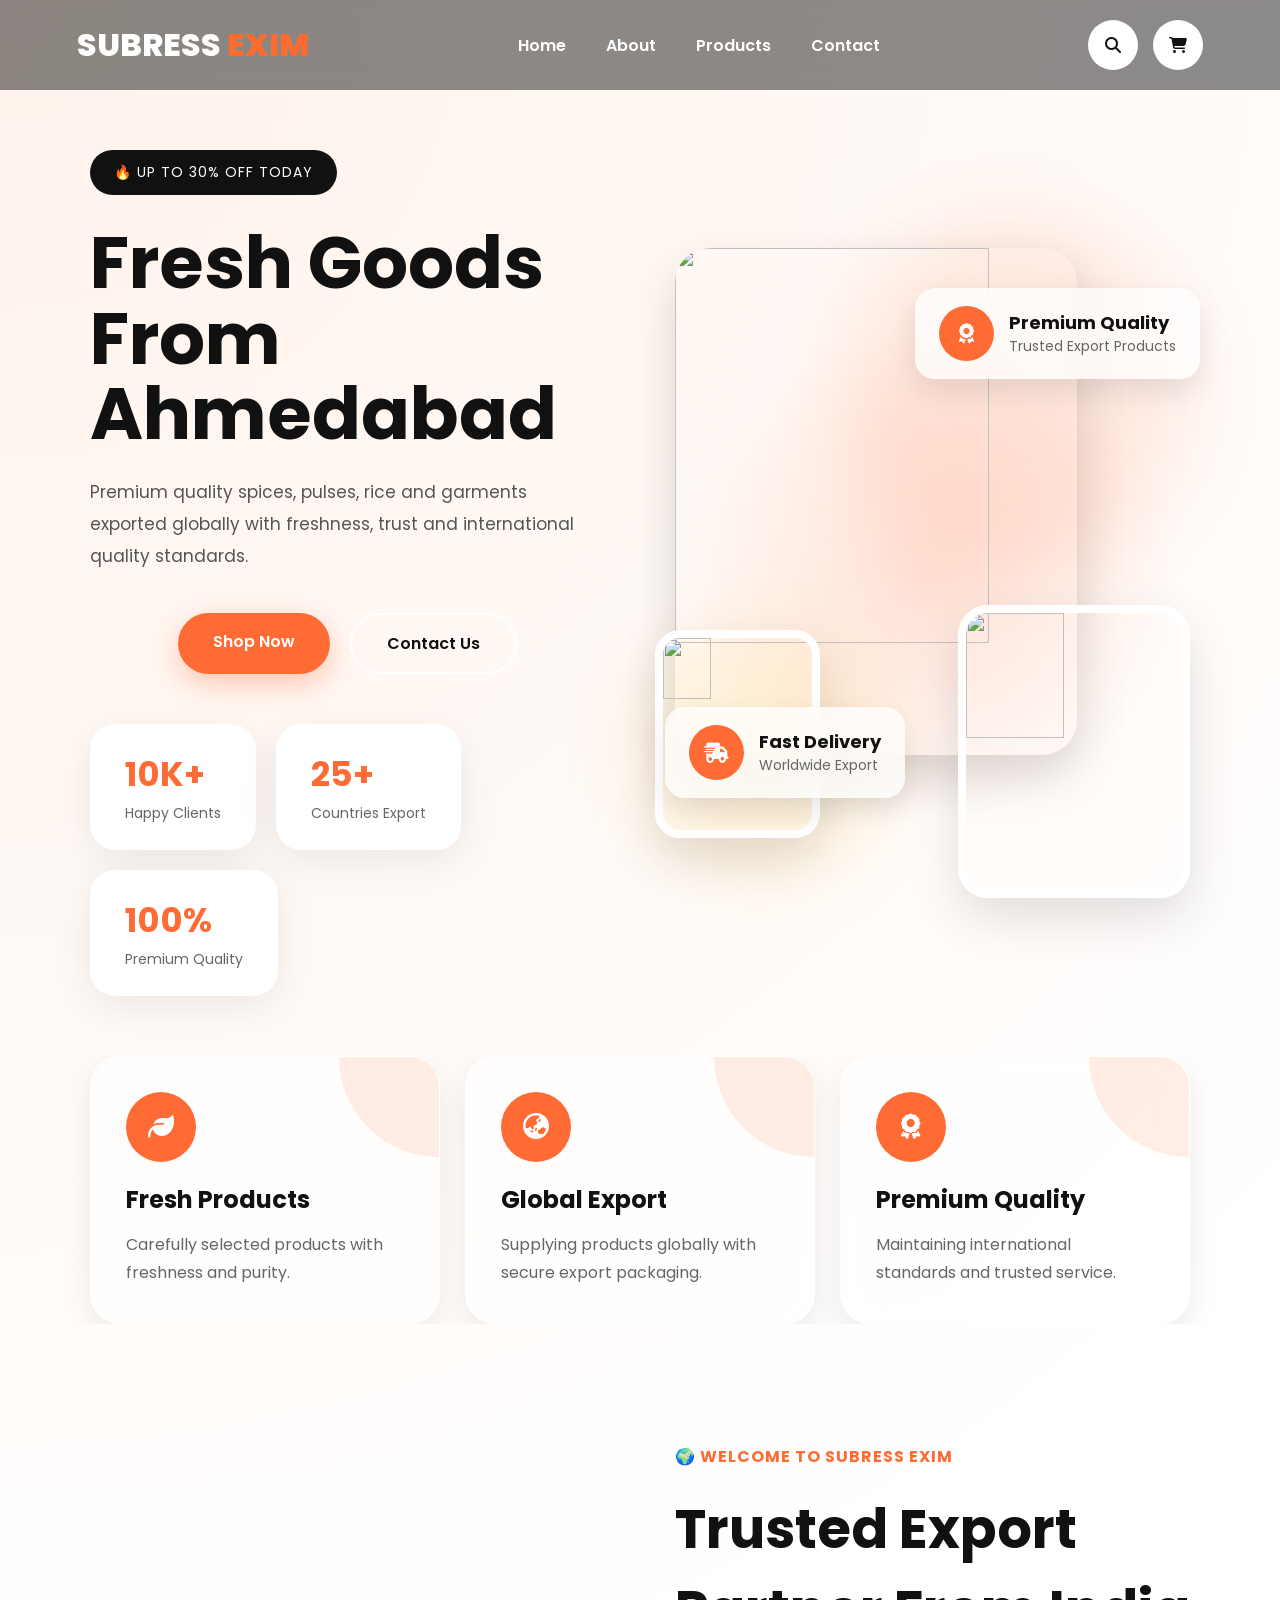
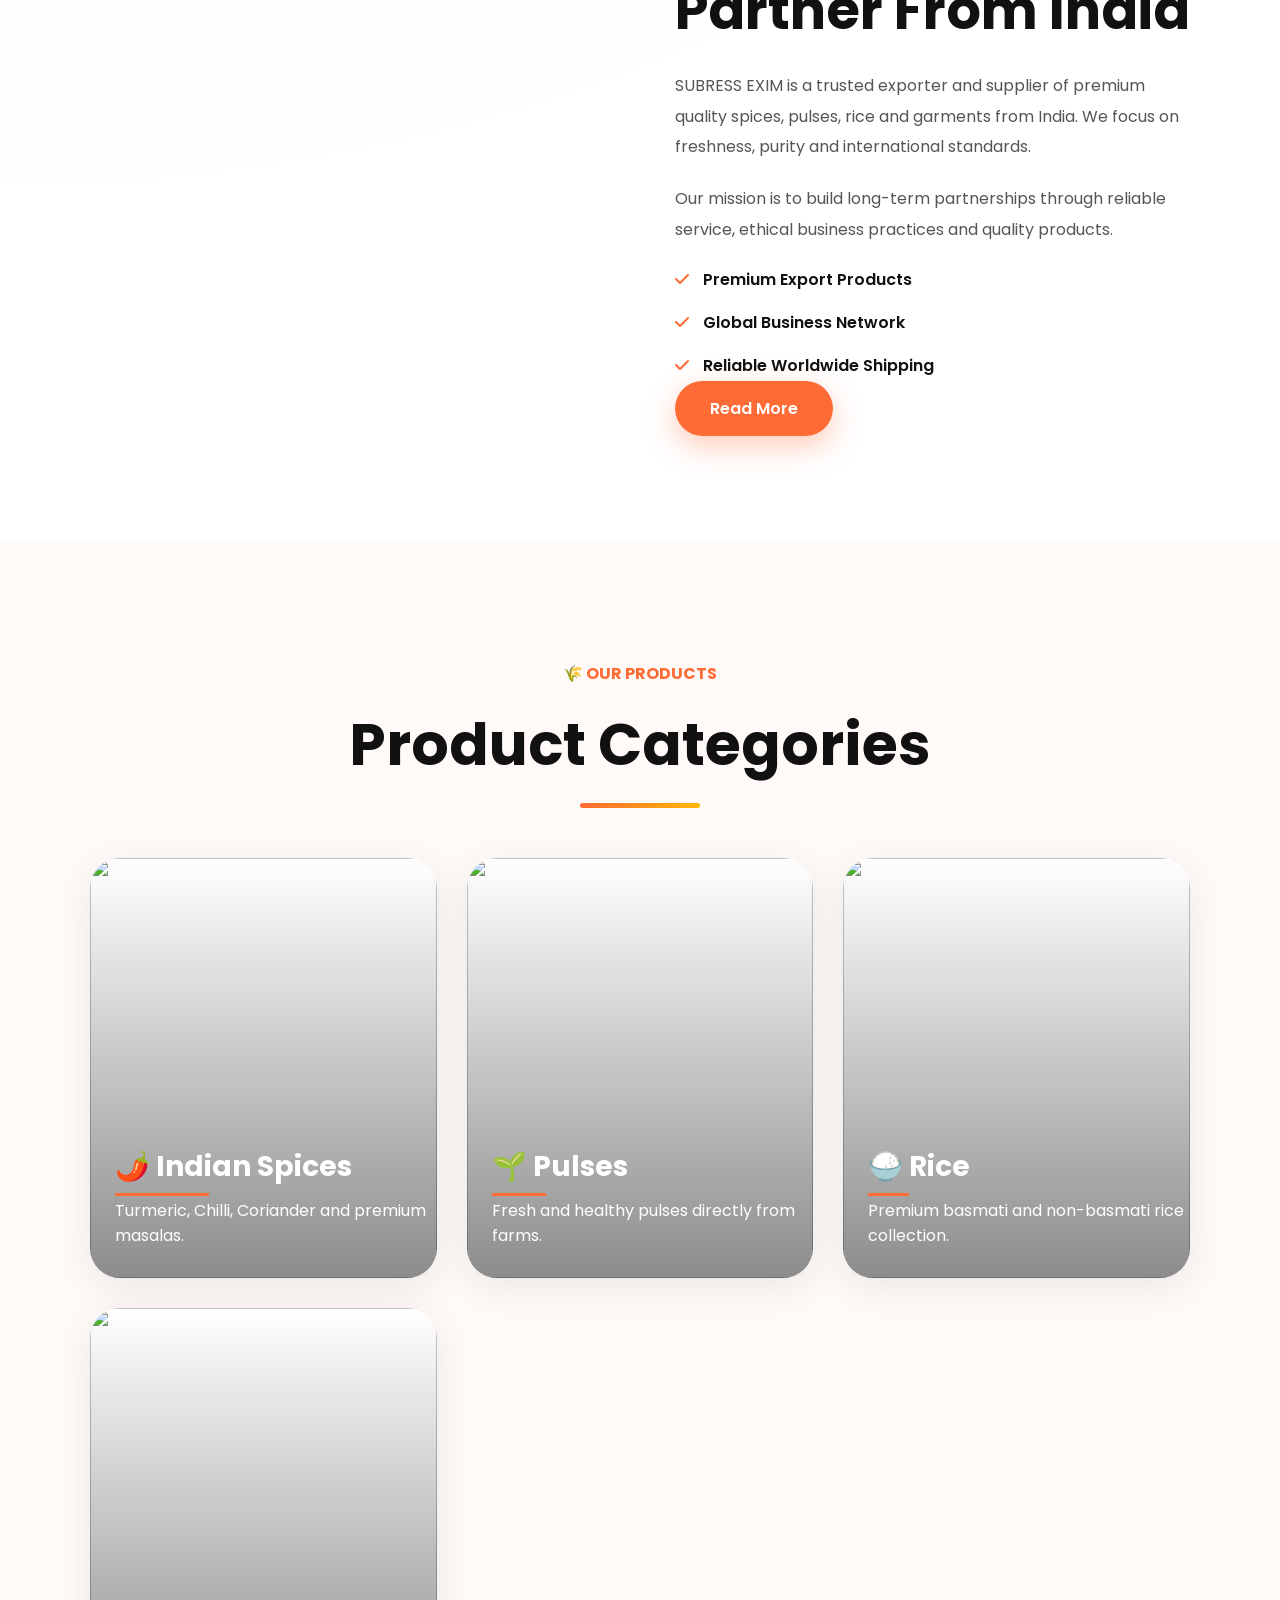
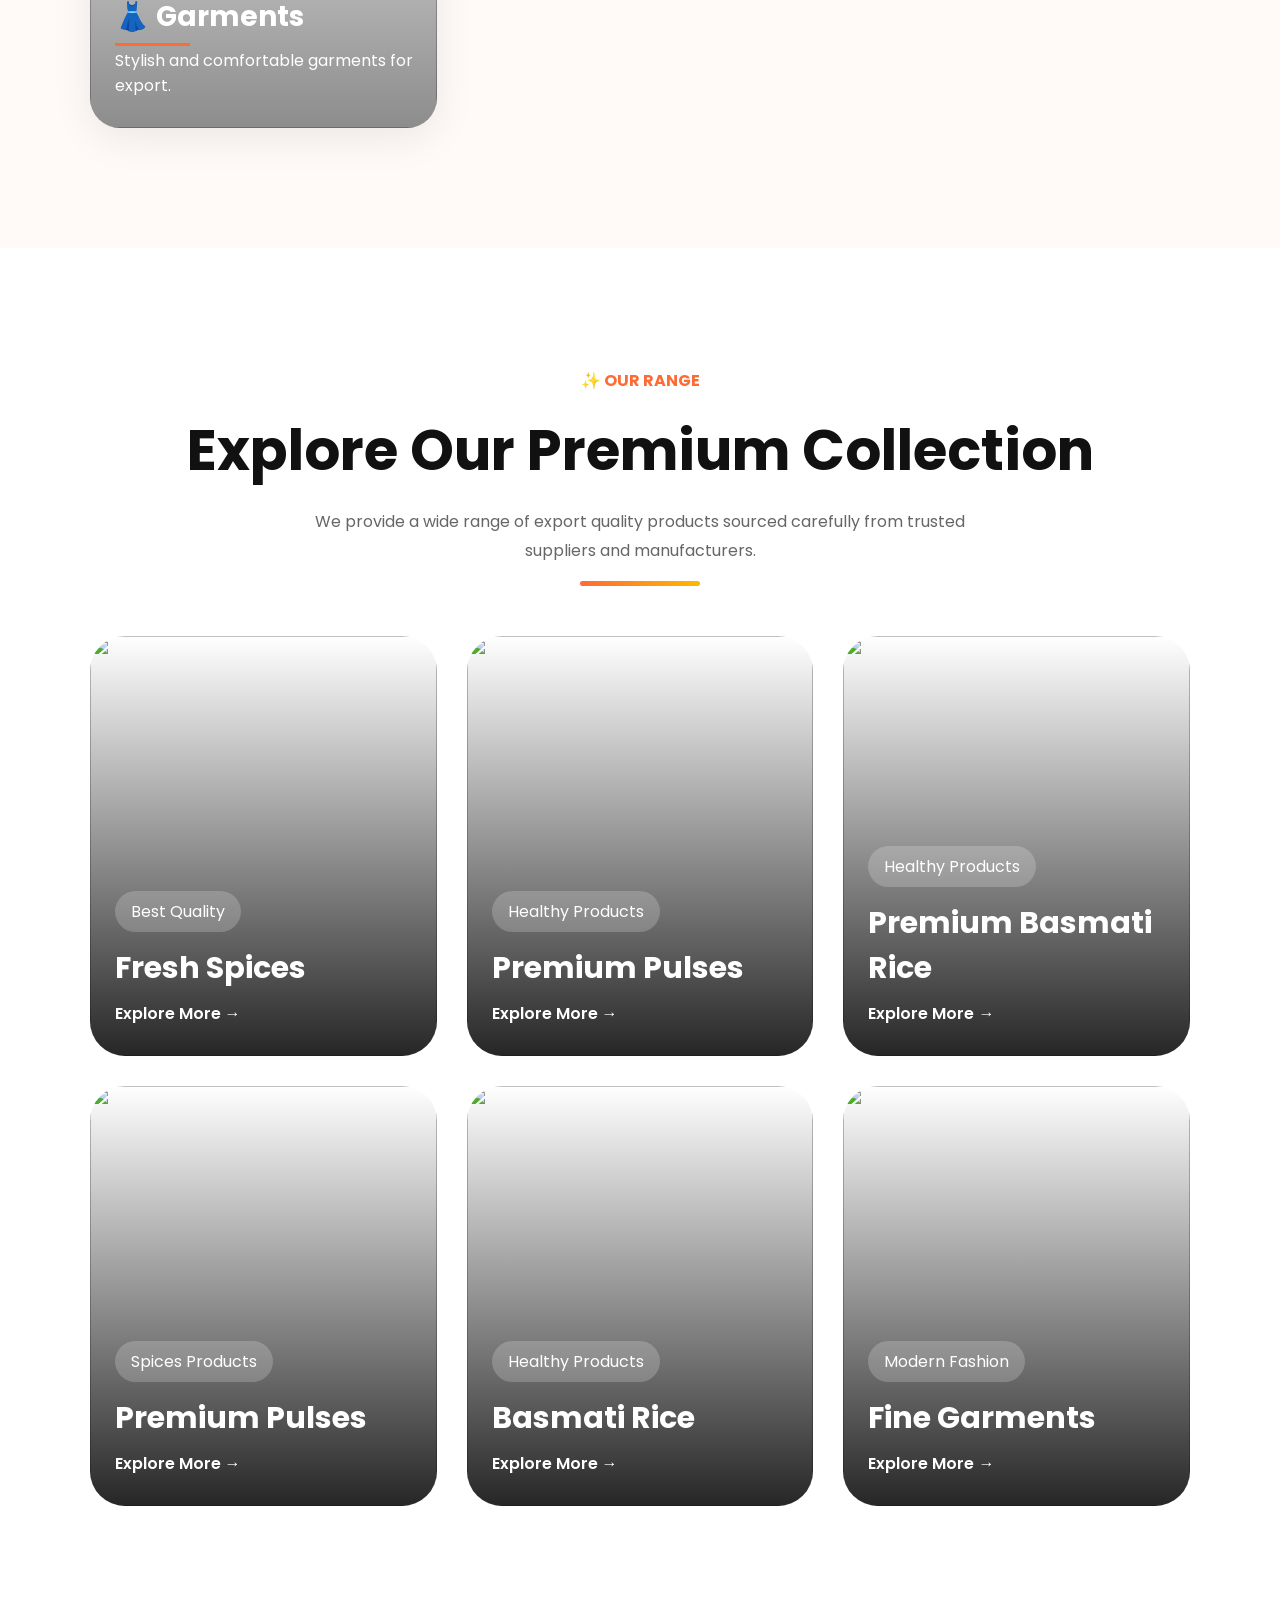
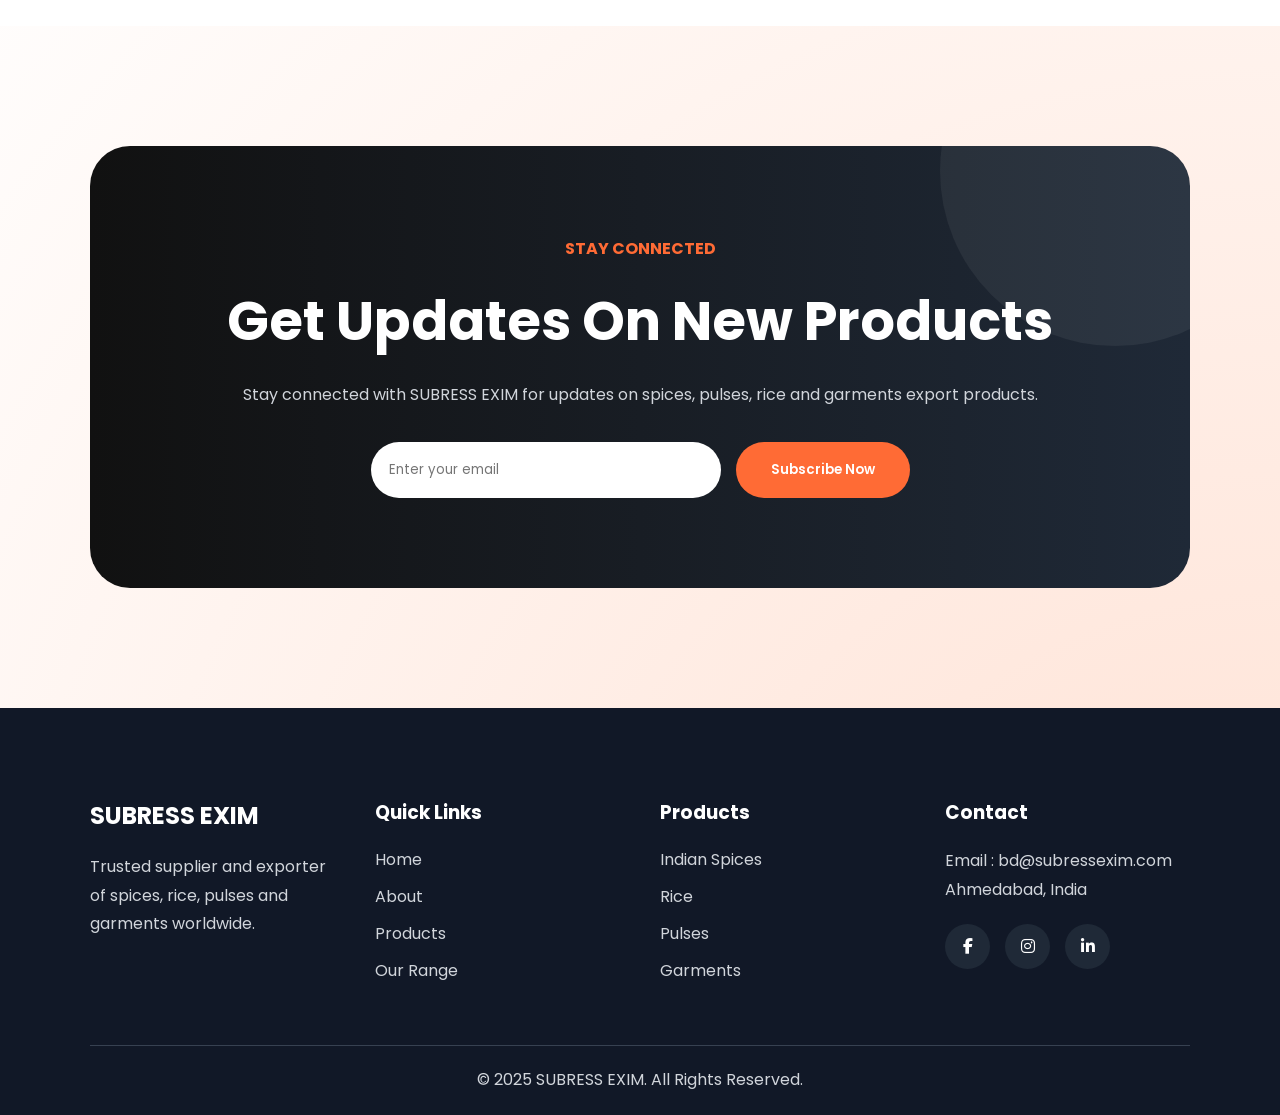
==== index.html @ 8694928e "first commit" ====
<!DOCTYPE html>
<html lang="en">

<head>

  <meta charset="UTF-8">
  <meta name="viewport" content="width=device-width, initial-scale=1.0">

  <title>SUBRESS EXIM</title>

  <!-- CSS -->
  <link rel="stylesheet" href="style.css">

  <!-- FONT AWESOME -->
  <link rel="stylesheet"
  href="https://cdnjs.cloudflare.com/ajax/libs/font-awesome/6.5.1/css/all.min.css"/>

  <!-- GOOGLE FONT -->
  <link href="https://fonts.googleapis.com/css2?family=Poppins:wght@300;400;500;600;700;800&display=swap"
  rel="stylesheet">

</head>

<body>

<!-- ================= NAVBAR ================= -->

<header class="header">

<nav class="navbar">

<div class="logo">
SUBRESS <span>EXIM</span>
</div>

<ul class="nav-links" id="navLinks">

<li><a href="index.html">Home</a></li>
<li><a href="about.html">About</a></li>
<li><a href="products.html">Products</a></li>
<li><a href="contact.html">Contact</a></li>

</ul>

<div class="nav-icons">

<i class="fa-solid fa-magnifying-glass"></i>
<i class="fa-solid fa-cart-shopping"></i>

</div>

<div class="menu-btn" id="menuBtn">
<i class="fa-solid fa-bars"></i>
</div>

</nav>
</header>
<!-- ================= HERO SECTION ================= -->

<section class="hero">

<!-- LEFT SIDE -->

<div class="hero-left">

<span class="offer">
🔥 UP TO 30% OFF TODAY
</span>

<h1>
Fresh Goods <br>
From Ahmedabad
</h1>

<p>
Premium quality spices, pulses, rice and garments exported globally
with freshness, trust and international quality standards.
</p>

<div class="hero-btns">

<a href="#" class="btn dark-btn">
Shop Now
</a>

<a href="#" class="btn light-btn">
Contact Us
</a>

</div>

<!-- STATS -->

<div class="hero-stats">

<div class="stat-box">

<h3>10K+</h3>
<span>Happy Clients</span>

</div>

<div class="stat-box">

<h3>25+</h3>
<span>Countries Export</span>

</div>

<div class="stat-box">

<h3>100%</h3>
<span>Premium Quality</span>

</div>

</div>

</div>

<!-- RIGHT SIDE -->

<div class="hero-right">

<div class="circle1"></div>
<div class="circle2"></div>

<div class="banner-wrapper">

<!-- MAIN IMAGE -->

<img
class="main-banner"
src="https://images.unsplash.com/photo-1518843875459-f738682238a6?q=80&w=1200"
alt="">

<!-- SECOND IMAGE -->

<img
class="small-banner"
src="https://images.unsplash.com/photo-1509440159596-0249088772ff?q=80&w=1200"
alt="">

<!-- THIRD IMAGE -->

<img
class="third-banner"
src="https://images.unsplash.com/photo-1532336414038-cf19250c5757?q=80&w=1200"
alt="">

<!-- BADGE -->

<div class="badge badge1">

<i class="fa-solid fa-award"></i>

<div>

<h4>Premium Quality</h4>
<p>Trusted Export Products</p>

</div>

</div>

<div class="badge badge2">

<i class="fa-solid fa-truck-fast"></i>

<div>

<h4>Fast Delivery</h4>
<p>Worldwide Export</p>

</div>

</div>

</div>

</div>

</section>

</header>

<!-- ================= FLOATING FEATURES ================= -->

<section class="floating-cards">

<div class="float-card">

<i class="fa-solid fa-leaf"></i>

<h3>Fresh Products</h3>

<p>
Carefully selected products with freshness and purity.
</p>

</div>

<div class="float-card">

<i class="fa-solid fa-earth-asia"></i>

<h3>Global Export</h3>

<p>
Supplying products globally with secure export packaging.
</p>

</div>

<div class="float-card">

<i class="fa-solid fa-award"></i>

<h3>Premium Quality</h3>

<p>
Maintaining international standards and trusted service.
</p>

</div>

</section>

<!-- ================= ABOUT ================= -->

<section class="about" id="about">

<div class="about-image">

<img
src="https://images.unsplash.com/photo-1596040033229-a9821ebd058d?q=80&w=1200"
alt="">

</div>

<div class="about-content">

<span class="small-title">
🌍 WELCOME TO SUBRESS EXIM
</span>

<h2>
Trusted Export Partner From India
</h2>

<p>
SUBRESS EXIM is a trusted exporter and supplier of premium quality
spices, pulses, rice and garments from India. We focus on freshness,
purity and international standards.
</p>

<p>
Our mission is to build long-term partnerships through reliable
service, ethical business practices and quality products.
</p>

<div class="about-list">

<div>
<i class="fa-solid fa-check"></i>
Premium Export Products
</div>

<div>
<i class="fa-solid fa-check"></i>
Global Business Network
</div>

<div>
<i class="fa-solid fa-check"></i>
Reliable Worldwide Shipping
</div>

</div>

<a href="#" class="btn dark-btn">
Read More
</a>

</div>

</section>

<!-- ================= PRODUCTS ================= -->

<section class="products" id="products">

<div class="section-title">

<span>🌾 OUR PRODUCTS</span>

<h2>
Product Categories
</h2>

</div>

<div class="product-grid">

<!-- CARD -->

<div class="product-card">

<img
src="https://images.unsplash.com/photo-1532336414038-cf19250c5757?q=80&w=1200"
alt="">

<div class="product-overlay"></div>

<div class="product-info">

<h3>🌶️ Indian Spices</h3>

<p>
Turmeric, Chilli, Coriander and premium masalas.
</p>

</div>

</div>

<!-- CARD -->

<div class="product-card">

<img
src="https://cdn.zyrosite.com/cdn-cgi/image/format=auto,w=768,h=768,fit=crop,q=100/cdn-ecommerce/store_01KK12HYCTZZV02180N45V43MB/assets/97fddec4-086f-4c70-a273-b66a3051badf.jpg"
alt="">

<div class="product-overlay"></div>

<div class="product-info">

<h3>🌱 Pulses</h3>

<p>
Fresh and healthy pulses directly from farms.
</p>

</div>

</div>

<!-- CARD -->

<div class="product-card">

<img
src="https://images.unsplash.com/photo-1586201375761-83865001e31c?q=80&w=1200"
alt="">

<div class="product-overlay"></div>

<div class="product-info">

<h3>🍚 Rice</h3>

<p>
Premium basmati and non-basmati rice collection.
</p>

</div>

</div>

<!-- CARD -->

<div class="product-card">

<img
src="https://cdn.zyrosite.com/cdn-cgi/image/format=auto,w=768,h=768,fit=crop,q=100/cdn-ecommerce/store_01KK12HYCTZZV02180N45V43MB/assets/6c324fed-c9ae-40a2-a7f3-7d117d7c7968.jpg"
alt="">

<div class="product-overlay"></div>

<div class="product-info">

<h3>👗 Garments</h3>

<p>
Stylish and comfortable garments for export.
</p>

</div>

</div>

</div>

</section>

<!-- ================= OUR RANGE ================= -->

<section class="range-section" id="range">

<div class="range-title">

<span>✨ OUR RANGE</span>

<h2>
Explore Our Premium Collection
</h2>

<p>
We provide a wide range of export quality products sourced carefully
from trusted suppliers and manufacturers.
</p>

</div>

<div class="range-grid">

<!-- RANGE CARD -->

<div class="range-card">

<img
src="https://images.unsplash.com/photo-1532336414038-cf19250c5757?q=80&w=1200"
alt="">

<div class="range-overlay"></div>

<div class="range-content">

<span>Best Quality</span>

<h3>Fresh Spices</h3>

<a href="#">Explore More →</a>

</div>


</div>

<!-- RANGE CARD -->

<div class="range-card">

<img
src="https://cdn.zyrosite.com/cdn-cgi/image/format=auto,w=768,h=768,fit=crop,q=100/cdn-ecommerce/store_01KK12HYCTZZV02180N45V43MB/assets/6c700abb-ca0c-4b97-ad38-2b26c9f2e8b5.jpg"
alt="">

<div class="range-overlay"></div>

<div class="range-content">

<span>Healthy Products</span>

<h3>Premium Pulses</h3>

<a href="#">Explore More →</a>

</div>

</div>
<!-- RANGE CARD -->

<div class="range-card">

<img
src="https://cdn.zyrosite.com/cdn-cgi/image/format=auto,w=768,h=768,fit=crop,q=100/cdn-ecommerce/store_01KK12HYCTZZV02180N45V43MB/assets/612b79b0-219d-4b10-b8e9-008288d63303.jpg"
alt="">

<div class="range-overlay"></div>

<div class="range-content">

<span>Healthy Products</span>

<h3>Premium Basmati Rice</h3>

<a href="#">Explore More →</a>

</div>

</div>
<!-- RANGE CARD -->

<div class="range-card">

<img
src="https://cdn.zyrosite.com/cdn-cgi/image/format=auto,w=768,h=768,fit=crop,q=100/cdn-ecommerce/store_01KK12HYCTZZV02180N45V43MB/assets/97fddec4-086f-4c70-a273-b66a3051badf.jpg"
alt="">

<div class="range-overlay"></div>

<div class="range-content">

<span>Spices Products</span>

<h3>Premium Pulses</h3>

<a href="#">Explore More →</a>

</div>

</div>
<!-- RANGE CARD -->

<div class="range-card">

<img
src="https://cdn.zyrosite.com/cdn-cgi/image/format=auto,w=768,h=768,fit=crop,q=100/cdn-ecommerce/store_01KK12HYCTZZV02180N45V43MB/assets/c5881c6b-1574-462f-981d-0ffb76d59d46.jpg"
alt="">

<div class="range-overlay"></div>

<div class="range-content">

<span>Healthy Products</span>

<h3>Basmati Rice</h3>

<a href="#">Explore More →</a>

</div>

</div>

<!-- RANGE CARD -->

<div class="range-card">

<img
src="https://cdn.zyrosite.com/cdn-cgi/image/format=auto,w=768,h=768,fit=crop,q=100/cdn-ecommerce/store_01KK12HYCTZZV02180N45V43MB/assets/6c324fed-c9ae-40a2-a7f3-7d117d7c7968.jpg"
alt="">

<div class="range-overlay"></div>

<div class="range-content">

<span>Modern Fashion</span>

<h3>Fine Garments</h3>

<a href="#">Explore More →</a>

</div>

</div>

</div>

</section>

<!-- ================= NEWSLETTER ================= -->

<section class="newsletter">

<div class="newsletter-box">

<span>STAY CONNECTED</span>

<h2>
Get Updates On New Products
</h2>

<p>
Stay connected with SUBRESS EXIM for updates on spices,
pulses, rice and garments export products.
</p>

<form>

<input type="email" placeholder="Enter your email">

<button type="submit">
Subscribe Now
</button>

</form>

</div>

</section>

<!-- ================= FOOTER ================= -->

<footer class="footer" id="contact">

<div class="footer-grid">

<!-- COL -->

<div>

<h2>SUBRESS EXIM</h2>

<p>
Trusted supplier and exporter of spices,
rice, pulses and garments worldwide.
</p>

</div>

<!-- COL -->

<div>

<h3>Quick Links</h3>

<a href="#">Home</a>
<a href="#">About</a>
<a href="#">Products</a>
<a href="#">Our Range</a>

</div>

<!-- COL -->

<div>

<h3>Products</h3>

<a href="#">Indian Spices</a>
<a href="#">Rice</a>
<a href="#">Pulses</a>
<a href="#">Garments</a>

</div>

<!-- COL -->

<div>

<h3>Contact</h3>

<p>Email : bd@subressexim.com</p>
<p>Ahmedabad, India</p>

<div class="social-icons">

<i class="fa-brands fa-facebook-f"></i>
<i class="fa-brands fa-instagram"></i>
<i class="fa-brands fa-linkedin-in"></i>

</div>

</div>

</div>

<div class="footer-bottom">

<p>
© 2025 SUBRESS EXIM. All Rights Reserved.
</p>

</div>

</footer>

<!-- JS -->
<script src="script.js"></script>

</body>
</html>
---- style.css ----
@import url('https://fonts.googleapis.com/css2?family=Poppins:wght@300;400;500;600;700;800&display=swap');

:root{
  --primary:#ff6b35;
  --secondary:#ffb703;
  --dark:#111827;
  --light:#ffffff;
  --gray:#666;
  --shadow:0 10px 30px rgba(0,0,0,.08);
  --shadow-hover:0 25px 60px rgba(0,0,0,.18);
}

*{
  margin:0;
  padding:0;
  box-sizing:border-box;
  font-family:'Poppins',sans-serif;
}

html{
  scroll-behavior:smooth;
}

body{
  overflow-x:hidden;
  color:#111;
  background:
  radial-gradient(circle at top left,#fff3eb 0%,transparent 30%),
  radial-gradient(circle at bottom right,#ffe0d2 0%,transparent 30%),
  #ffffff;
}

/* ================= GLOBAL ================= */

section{
  position:relative;
  overflow:hidden;
}

.reveal{
  opacity:0;
  transform:translateY(80px);
  transition:1s ease;
}

.reveal.active{
  opacity:1;
  transform:translateY(0);
}

/* ================= NAVBAR ================= */

.header{
  position:fixed;
  top:0;
  left:0;
  width:100%;
  padding:20px 6%;
  z-index:1000;
  background:rgba(0,0,0,0.45);
  backdrop-filter:blur(10px);
}

.navbar{
  display:flex;
  align-items:center;
  justify-content:space-between;
}

/* LOGO */

.logo{
  font-size:2rem;
  font-weight:800;
  color:#fff;
}

.logo span{
  color:#ff6b2c;
}

/* NAV LINKS */

.nav-links{
  display:flex;
  align-items:center;
  gap:40px;
  list-style:none;
}

.nav-links li a{
  text-decoration:none;
  color:#fff;
  font-size:1rem;
  font-weight:600;
  transition:.3s;
}

.nav-links li a:hover{
  color:#ff6b2c;
}

/* NAV ICONS */

.nav-icons{
  display:flex;
  align-items:center;
  gap:15px;
}

.nav-icons i{
  width:50px;
  height:50px;
  border-radius:50%;
  background:#fff;
  display:flex;
  align-items:center;
  justify-content:center;
  cursor:pointer;
  font-size:1rem;
  color:#111;
  transition:.3s;
}

.nav-icons i:hover{
  background:#ff6b2c;
  color:#fff;
}

/* MENU BUTTON */

.menu-btn{
  display:none;
  font-size:1.5rem;
  cursor:pointer;
  color:#fff;
}

/* ================= RESPONSIVE ================= */

@media(max-width:900px){

  .menu-btn{
    display:block;
  }

  .nav-links{
    position:absolute;
    top:100%;
    right:-100%;
    width:250px;
    background:#111;
    flex-direction:column;
    align-items:flex-start;
    padding:30px;
    gap:25px;
    transition:.4s;
  }

  .nav-links.active{
    right:6%;
  }

}

/* ================= HERO ================= */

.hero{
  width:100%;
  min-height:100vh;
  padding:150px 7% 100px;
  display:grid;
  grid-template-columns:1fr 1fr;
  gap:70px;
  align-items:center;
}

.offer{
  display:inline-block;
  background:#111;
  color:#fff;
  padding:12px 24px;
  border-radius:50px;
  margin-bottom:30px;
  font-size:14px;
  letter-spacing:1px;
  animation:fadeUp 1s ease;
}

.hero-left h1{
  font-size:72px;
  line-height:1.05;
  margin-bottom:24px;
  color:#111;
  animation:fadeUp 1.2s ease;
}

.hero-left h1 span{
  color:var(--primary);
}

.hero-left p{
  font-size:17px;
  color:#555;
  line-height:1.9;
  margin-bottom:35px;
  max-width:540px;
  animation:fadeUp 1.4s ease;
}

.hero-btns{
  display:flex;
  gap:18px;
  flex-wrap:wrap;
  animation:fadeUp 1.6s ease;
}

.btn{
  padding:16px 35px;
  border-radius:50px;
  text-decoration:none;
  font-weight:600;
  transition:.4s;
  position:relative;
  overflow:hidden;
  z-index:1;
}

.btn::before{
  content:'';
  position:absolute;
  width:0;
  height:100%;
  top:0;
  left:0;
  transition:.5s;
  z-index:-1;
}

.dark-btn{
  background:var(--primary);
  color:#fff;
  box-shadow:0 10px 30px rgba(255,107,53,.35);
}

.dark-btn::before{
  background:#111;
}

.dark-btn:hover::before{
  width:100%;
}

.dark-btn:hover{
  transform:translateY(-6px);
}

.light-btn{
  border:2px solid #111;
  color:#111;
}

.light-btn::before{
  background:#111;
}

.light-btn:hover::before{
  width:100%;
}

.light-btn:hover{
  color:#fff;
  transform:translateY(-6px);
}

/* ================= HERO RIGHT ================= */

.hero-right{
  position:relative;
}

.banner-wrapper{
  position:relative;
  width:100%;
  height:650px;
}

.banner-wrapper::before{
  content:'';
  position:absolute;
  width:500px;
  height:500px;
  background:radial-gradient(var(--primary),transparent 70%);
  opacity:.18;
  top:50%;
  left:50%;
  transform:translate(-50%,-50%);
  z-index:-1;
  animation:pulse 4s infinite;
}

.main-banner{
  position:absolute;
  width:78%;
  height:78%;
  object-fit:cover;
  border-radius:35px;
  top:0;
  left:0;
  box-shadow:0 20px 50px rgba(0,0,0,.15);
  animation:float 5s ease-in-out infinite;
  transition:.5s;
}

.small-banner{
  position:absolute;
  width:45%;
  height:45%;
  object-fit:cover;
  border-radius:30px;
  right:0;
  bottom:0;
  border:8px solid #fff;
  box-shadow:0 20px 50px rgba(0,0,0,.12);
  animation:float2 5s ease-in-out infinite;
  transition:.5s;
}

.third-banner{
  position:absolute;
  width:32%;
  height:32%;
  object-fit:cover;
  border-radius:25px;
  left:-20px;
  bottom:60px;
  border:8px solid #fff;
  box-shadow:0 20px 50px rgba(0,0,0,.12);
  animation:float3 5s ease-in-out infinite;
  transition:.5s;
}

.main-banner:hover,
.small-banner:hover,
.third-banner:hover{
  transform:scale(1.03);
}

/* ================= BADGES ================= */

.badge{
  position:absolute;
  background:rgba(255,255,255,.75);
  backdrop-filter:blur(14px);
  padding:18px 24px;
  border-radius:20px;
  box-shadow:0 12px 30px rgba(0,0,0,.1);
  display:flex;
  align-items:center;
  gap:15px;
  z-index:10;
  transition:.4s;
}

.badge:hover{
  transform:translateY(-8px);
}

.badge i{
  width:55px;
  height:55px;
  line-height:55px;
  text-align:center;
  border-radius:50%;
  background:var(--primary);
  color:#fff;
  font-size:20px;
}

.badge h4{
  font-size:18px;
}

.badge p{
  color:#666;
  font-size:14px;
}

.badge1{
  top:40px;
  right:-10px;
}

.badge2{
  bottom:100px;
  left:-10px;
}

/* ================= SHAPES ================= */

.circle1{
  position:absolute;
  width:350px;
  height:350px;
  border-radius:50%;
  background:var(--primary);
  opacity:.12;
  filter:blur(40px);
  top:-30px;
  right:0;
}

.circle2{
  position:absolute;
  width:250px;
  height:250px;
  border-radius:50%;
  background:var(--secondary);
  opacity:.12;
  filter:blur(40px);
  bottom:20px;
  left:-40px;
}

/* ================= STATS ================= */

.hero-stats{
  display:flex;
  gap:20px;
  margin-top:50px;
  flex-wrap:wrap;
}

.stat-box{
  background:rgba(255,255,255,.8);
  backdrop-filter:blur(12px);
  padding:24px 30px;
  border-radius:22px;
  box-shadow:var(--shadow);
  transition:.4s;
}

.stat-box:hover{
  transform:translateY(-10px);
  box-shadow:var(--shadow-hover);
}

.stat-box h3{
  font-size:30px;
  color:var(--primary);
}

.stat-box span{
  color:#666;
  font-size:14px;
}

/* ================= FLOATING CARDS ================= */

.floating-cards{
  padding:0 7%;
  margin-top:-40px;
  display:grid;
  grid-template-columns:repeat(auto-fit,minmax(260px,1fr));
  gap:25px;
}

.float-card{
  background:rgba(255,255,255,.65);
  backdrop-filter:blur(15px);
  border:1px solid rgba(255,255,255,.4);
  padding:35px;
  border-radius:30px;
  box-shadow:var(--shadow);
  transition:.5s;
  position:relative;
  overflow:hidden;
}

.float-card::before{
  content:'';
  position:absolute;
  width:200px;
  height:200px;
  background:rgba(255,107,53,.12);
  border-radius:50%;
  top:-100px;
  right:-100px;
  transition:.5s;
}

.float-card:hover::before{
  transform:scale(1.3);
}

.float-card:hover{
  transform:translateY(-10px);
  box-shadow:var(--shadow-hover);
}

.float-card i{
  width:70px;
  height:70px;
  line-height:70px;
  text-align:center;
  border-radius:50%;
  background:var(--primary);
  color:#fff;
  font-size:26px;
  margin-bottom:20px;
  transition:.4s;
}

.float-card:hover i{
  transform:rotate(10deg) scale(1.1);
}

.float-card h3{
  margin-bottom:14px;
  font-size:24px;
}

.float-card p{
  color:#666;
  line-height:1.8;
}

/* ================= ABOUT ================= */

.about{
  padding:120px 7%;
  display:grid;
  grid-template-columns:1fr 1fr;
  gap:70px;
  align-items:center;
}

.about-image{
  position:relative;
}

.about-image img{
  width:100%;
  border-radius:35px;
  box-shadow:0 20px 50px rgba(0,0,0,.12);
  transition:.5s;
}

.about-image:hover img{
  transform:scale(1.03);
}

.small-title{
  color:var(--primary);
  font-weight:700;
}

.about-content h2{
  font-size:54px;
  margin:20px 0;
}

.about-content p{
  color:#555;
  line-height:1.9;
  margin-bottom:22px;
}

.about-list div{
  margin-bottom:18px;
  font-weight:600;
}

.about-list i{
  color:var(--primary);
  margin-right:10px;
}

/* ================= PRODUCTS ================= */

.products{
  padding:120px 7%;
  background:#fffaf7;
}

.section-title{
  text-align:center;
  margin-bottom:70px;
  position:relative;
}

.section-title span{
  color:var(--primary);
  font-weight:700;
}

.section-title h2{
  font-size:56px;
  margin-top:15px;
}

.section-title::after{
  content:'';
  width:120px;
  height:5px;
  background:linear-gradient(to right,var(--primary),var(--secondary));
  position:absolute;
  left:50%;
  transform:translateX(-50%);
  bottom:-20px;
  border-radius:50px;
}

.product-grid{
  display:grid;
  grid-template-columns:repeat(auto-fit,minmax(260px,1fr));
  gap:30px;
}

.product-card{
  position:relative;
  height:420px;
  overflow:hidden;
  border-radius:35px;
  cursor:pointer;
  transition:.6s;
  isolation:isolate;
  background:#000;
}

.product-card::before{
  content:'';
  position:absolute;
  inset:0;
  background:
  linear-gradient(120deg,
  transparent,
  rgba(255,255,255,.25),
  transparent);
  transform:translateX(-100%);
  transition:1s;
  z-index:2;
}

.product-card:hover::before{
  transform:translateX(100%);
}

.product-card:hover{
  transform:translateY(-15px);
  box-shadow:0 30px 70px rgba(0,0,0,.25);
}

.product-card img{
  width:100%;
  height:100%;
  object-fit:cover;
  transition:.7s;
  filter:saturate(1.1) contrast(1.05);
}

.product-card:hover img{
  transform:scale(1.15) rotate(2deg);
  filter:brightness(.7) saturate(1.4);
}

.product-overlay{
  position:absolute;
  inset:0;
  background:linear-gradient(to top,
  rgba(0,0,0,.45),
  transparent);
  transition:.5s;
}

.product-card:hover .product-overlay{
  background:linear-gradient(to top,
  rgba(0,0,0,.55),
  rgba(0,0,0,.2));
}

.product-info{
  position:absolute;
  bottom:30px;
  left:25px;
  color:#fff;
  z-index:5;
}

.product-info h3{
  font-size:28px;
  margin-bottom:10px;
  position:relative;
  display:inline-block;
}

.product-info h3::after{
  content:'';
  position:absolute;
  left:0;
  bottom:-8px;
  width:40%;
  height:3px;
  background:var(--primary);
  transition:.5s;
}

.product-card:hover h3::after{
  width:100%;
}

/* ================= RANGE ================= */

.range-section{
  padding:120px 7%;
  background:#fff;
}

.range-title{
  text-align:center;
  margin-bottom:70px;
  position:relative;
}

.range-title span{
  color:var(--primary);
  font-weight:700;
}

.range-title h2{
  font-size:56px;
  margin:15px 0;
}

.range-title p{
  color:#666;
  max-width:700px;
  margin:auto;
  line-height:1.8;
}

.range-title::after{
  content:'';
  width:120px;
  height:5px;
  background:linear-gradient(to right,var(--primary),var(--secondary));
  position:absolute;
  left:50%;
  transform:translateX(-50%);
  bottom:-20px;
  border-radius:50px;
}

.range-grid{
  display:grid;
  grid-template-columns:repeat(auto-fit,minmax(280px,1fr));
  gap:30px;
}

.range-card{
  position:relative;
  height:420px;
  overflow:hidden;
  border-radius:35px;
  cursor:pointer;
  transition:.5s;
}

.range-card::before{
  content:'';
  position:absolute;
  inset:0;
  border-radius:35px;
  padding:2px;
  background:linear-gradient(45deg,var(--primary),var(--secondary),var(--primary));
  -webkit-mask:
  linear-gradient(#fff 0 0) content-box,
  linear-gradient(#fff 0 0);
  -webkit-mask-composite:xor;
  opacity:0;
  transition:.5s;
  z-index:3;
}

.range-card:hover::before{
  opacity:1;
}

.range-card:hover{
  transform:translateY(-15px);
  box-shadow:0 30px 70px rgba(0,0,0,.25);
}

.range-card img{
  width:100%;
  height:100%;
  object-fit:cover;
  transition:.7s;
  filter:saturate(1.1);
}

.range-card:hover img{
  transform:scale(1.15);
  filter:brightness(.7) saturate(1.4);
}

.range-overlay{
  position:absolute;
  inset:0;
  background:linear-gradient(to top,
  rgba(0,0,0,.85),
  transparent);
  transition:.5s;
}

.range-card:hover .range-overlay{
  background:linear-gradient(to top,
  rgba(0,0,0,.92),
  rgba(0,0,0,.2));
}

.range-content{
  position:absolute;
  bottom:30px;
  left:25px;
  color:#fff;
  z-index:5;
}

.range-content span{
  display:inline-block;
  padding:8px 16px;
  border-radius:50px;
  background:rgba(255,255,255,.2);
  margin-bottom:14px;
}

.range-content h3{
  font-size:30px;
  margin-bottom:10px;
}

.range-content a{
  text-decoration:none;
  color:#fff;
  font-weight:600;
}

/* ================= NEWSLETTER ================= */

.newsletter{
  padding:120px 7%;
}

.newsletter-box{
  background:linear-gradient(to right,#111,#1f2937);
  padding:90px;
  border-radius:40px;
  text-align:center;
  color:#fff;
  position:relative;
  overflow:hidden;
}

.newsletter-box::before{
  content:'';
  position:absolute;
  width:350px;
  height:350px;
  border-radius:50%;
  background:rgba(255,255,255,.06);
  top:-150px;
  right:-100px;
}

.newsletter-box span{
  color:var(--primary);
  font-weight:700;
}

.newsletter-box h2{
  font-size:54px;
  margin:20px 0;
}

.newsletter-box p{
  color:#d1d5db;
  margin-bottom:35px;
}

.newsletter-box form{
  display:flex;
  justify-content:center;
  gap:15px;
  flex-wrap:wrap;
}

.newsletter-box input{
  width:350px;
  padding:18px;
  border:none;
  border-radius:50px;
  outline:none;
}

.newsletter-box button{
  padding:18px 35px;
  border:none;
  border-radius:50px;
  background:var(--primary);
  color:#fff;
  cursor:pointer;
  font-weight:600;
  transition:.4s;
}

.newsletter-box button:hover{
  background:#fff;
  color:#111;
  transform:translateY(-5px);
}

/* ================= FOOTER ================= */

.footer{
  background:#111827;
  color:#fff;
  padding:90px 7% 20px;
}

.footer-grid{
  display:grid;
  grid-template-columns:repeat(auto-fit,minmax(220px,1fr));
  gap:40px;
  margin-bottom:50px;
}

.footer h2,
.footer h3{
  margin-bottom:20px;
}

.footer p{
  color:#d1d5db;
  line-height:1.8;
}

.footer a{
  display:block;
  text-decoration:none;
  color:#d1d5db;
  margin-bottom:12px;
  transition:.3s;
}

.footer a:hover{
  color:var(--primary);
  transform:translateX(5px);
}

.social-icons{
  display:flex;
  gap:15px;
  margin-top:20px;
}

.social-icons i{
  width:45px;
  height:45px;
  line-height:45px;
  text-align:center;
  border-radius:50%;
  background:#1f2937;
  cursor:pointer;
  transition:.4s;
}

.social-icons i:hover{
  background:var(--primary);
  transform:translateY(-5px);
}

.footer-bottom{
  text-align:center;
  border-top:1px solid #374151;
  padding-top:20px;
  color:#9ca3af;
}

/* ================= ANIMATIONS ================= */

@keyframes float{
  0%{
    transform:translateY(0);
  }
  50%{
    transform:translateY(-15px);
  }
  100%{
    transform:translateY(0);
  }
}

@keyframes float2{
  0%{
    transform:translateY(0);
  }
  50%{
    transform:translateY(12px);
  }
  100%{
    transform:translateY(0);
  }
}

@keyframes float3{
  0%{
    transform:translateY(0);
  }
  50%{
    transform:translateY(-12px);
  }
  100%{
    transform:translateY(0);
  }
}

@keyframes fadeUp{
  from{
    opacity:0;
    transform:translateY(40px);
  }
  to{
    opacity:1;
    transform:translateY(0);
  }
}

@keyframes pulse{
  0%{
    transform:translate(-50%,-50%) scale(1);
  }
  50%{
    transform:translate(-50%,-50%) scale(1.1);
  }
  100%{
    transform:translate(-50%,-50%) scale(1);
  }
}

/* ================= SCROLLBAR ================= */

::-webkit-scrollbar{
  width:10px;
}

::-webkit-scrollbar-thumb{
  background:var(--primary);
  border-radius:20px;
}

::-webkit-scrollbar-track{
  background:#f3f3f3;
}

/* ================= RESPONSIVE ================= */

@media(max-width:1000px){

  .hero,
  .about{
    grid-template-columns:1fr;
  }

  .hero-left{
    text-align:center;
  }

  .hero-left p{
    margin:auto auto 35px;
  }

  .hero-btns{
    justify-content:center;
  }

  .banner-wrapper{
    margin:auto;
  }

}

@media(max-width:900px){

  .menu-btn{
    display:block;
  }

  .nav-icons{
    display:none;
  }

  .nav-links{
    position:absolute;
    top:90px;
    right:-100%;
    width:260px;
    height:100vh;
    background:#fff;
    flex-direction:column;
    align-items:center;
    padding-top:60px;
    transition:.5s;
    box-shadow:-10px 0 30px rgba(0,0,0,.08);
  }

  .nav-links.active{
    right:0;
  }

}

@media(max-width:768px){

  .hero{
    padding-top:130px;
  }

  .hero-left h1{
    font-size:42px;
  }

  .section-title h2,
  .range-title h2,
  .about-content h2,
  .newsletter-box h2{
    font-size:36px;
  }

  .hero-btns{
    flex-direction:column;
    align-items:flex-start;
  }

  .hero-stats{
    justify-content:center;
  }

  .newsletter-box{
    padding:50px 20px;
  }

  .newsletter-box input{
    width:100%;
  }

  .banner-wrapper{
    height:500px;
  }

  .third-banner{
    left:0;
  }

}

/*aboutus*/
/* ================= ABOUT HERO ================= */

.about-hero{
  width:100%;
  min-height:70vh;
  background:
  linear-gradient(rgba(0,0,0,.55),
  rgba(0,0,0,.55)),
  url('https://images.unsplash.com/photo-1520607162513-77705c0f0d4a?q=80&w=1400');
  background-size:cover;
  background-position:center;
  display:flex;
  justify-content:center;
  align-items:center;
  text-align:center;
  position:relative;
  overflow:hidden;
  padding:120px 7%;
}

.about-hero-content{
  position:relative;
  z-index:2;
  animation:fadeUp 1s ease;
}

.about-hero span{
  color:#ffb703;
  font-weight:700;
  letter-spacing:2px;
}

.about-hero h1{
  font-size:72px;
  color:#fff;
  margin:25px 0;
  line-height:1.1;
}

.about-hero p{
  color:#f3f3f3;
  font-size:18px;
  max-width:700px;
  margin:auto;
  line-height:1.9;
}

.hero-shape{
  position:absolute;
  border-radius:50%;
  filter:blur(60px);
}

.shape1{
  width:300px;
  height:300px;
  background:#ff6b35;
  top:-80px;
  left:-80px;
  opacity:.2;
}

.shape2{
  width:250px;
  height:250px;
  background:#ffb703;
  bottom:-80px;
  right:-80px;
  opacity:.2;
}

/* ================= ABOUT INTRO ================= */

.about-intro{
  padding:120px 7%;
  display:grid;
  grid-template-columns:1fr 1fr;
  gap:60px;
  align-items:center;
}

.intro-image img{
  width:100%;
   height:600px !important;
  border-radius:35px;
  box-shadow:0 20px 50px rgba(0,0,0,.15);
  transition:.5s;
}

.intro-image img:hover{
  transform:scale(1.03);
}

.small-title{
  color:#ff6b35;
  font-weight:650;

}

.intro-content h2{
  font-size:40px;
  margin:20px 0;
  color:#111;
}

.intro-content p{
  color:#555;
  line-height:1.7;
  margin-bottom:20px;
}

.about-points{
  margin-top:30px;
}

.about-points div{
  display:flex;
  align-items:center;
  gap:15px;
  margin-bottom:20px;
  font-weight:600;
}

.about-points i{
  width:40px;
  height:40px;
  line-height:40px;
  text-align:center;
  border-radius:50%;
  background:#ff6b35;
  color:#fff;
}

/* ================= MISSION ================= */

.mission-section{
  padding:120px 7%;
  background:#fff8f4;
  display:grid;
  grid-template-columns:repeat(auto-fit,minmax(280px,1fr));
  gap:30px;
}

.mission-card{
  background:#fff;
  padding:45px 35px;
  border-radius:30px;
  text-align:center;
  transition:.5s;
  box-shadow:0 10px 40px rgba(0,0,0,.08);
}

.mission-card:hover{
  transform:translateY(-12px);
}

.icon{
  width:90px;
  height:90px;
  line-height:90px;
  margin:auto;
  border-radius:50%;
  background:#ff6b35;
  color:#fff;
  font-size:32px;
  margin-bottom:25px;
}

.mission-card h3{
  font-size:28px;
  margin-bottom:15px;
}

.mission-card p{
  color:#666;
  line-height:1.8;
}

/* ================= WHY SECTION ================= */

.why-section{
  padding:120px 7%;
  display:grid;
  grid-template-columns:1fr 1fr;
  gap:70px;
  align-items:center;
}

.why-left h2{
  font-size:56px;
  margin:20px 0 40px;
}

.why-list{
  display:flex;
  flex-direction:column;
  gap:25px;
}

.why-box{
  display:flex;
  gap:20px;
  padding:25px;
  border-radius:25px;
  background:#fff;
  box-shadow:0 10px 40px rgba(0,0,0,.08);
  transition:.4s;
}

.why-box:hover{
  transform:translateX(10px);
}

.why-box i{
  min-width:70px;
  height:70px;
  line-height:70px;
  text-align:center;
  border-radius:50%;
  background:#ff6b35;
  color:#fff;
  font-size:24px;
}

.why-box h4{
  margin-bottom:10px;
  font-size:22px;
}

.why-box p{
  color:#666;
  line-height:1.7;
}

.why-image img{
  width:100%;
  height: 600px;
  border-radius:35px;
  box-shadow:0 20px 50px rgba(0,0,0,.15);
}

/* ================= STRENGTH ================= */

.strength-section{
  padding:120px 7%;
  background:#fff8f4;
}

.section-title{
  text-align:center;
  margin-bottom:70px;
}

.section-title span{
  color:#ff6b35;
  font-weight:700;
}

.section-title h2{
  font-size:53px;
  margin-top:15px;
}

.strength-grid{
  display:grid;
  grid-template-columns:repeat(auto-fit,minmax(260px,1fr));
  gap:30px;
}

.strength-card{
  background:#fff;
  padding:40px;
  border-radius:30px;
  text-align:center;
  transition:.5s;
  box-shadow:0 10px 40px rgba(0,0,0,.08);
}

.strength-card:hover{
  transform:translateY(-10px);
}

.strength-card i{
  width:85px;
  height:85px;
  line-height:83px;
  border-radius:50%;
  background:#ff6b35;
  color:#fff;
  font-size:32px;
  margin-bottom:25px;
}

.strength-card h3{
  margin-bottom:15px;
  font-size:25px;
}

.strength-card p{
  color:#666;
  line-height:1.8;
}

/* ================= PROCESS ================= */

.process-section{
  padding:120px 7%;
  display:grid;
  grid-template-columns:1fr 1fr;
  gap:70px;
  align-items:center;
}

.process-image img{
  width:100%;
  height: 500px;
  border-radius:35px;
  box-shadow:0 20px 50px rgba(0,0,0,.15);
}

.process-content h2{
  font-size:56px;
  margin:20px 0;
}

.process-content p{
  color:#666;
  line-height:1.9;
  margin-bottom:35px;
}

.process-steps{
  display:flex;
  flex-direction:column;
  gap:25px;
}

.step{
  display:flex;
  gap:20px;
  align-items:flex-start;
}

.step-number{
  min-width:70px;
  height:70px;
  line-height:70px;
  text-align:center;
  border-radius:50%;
  background:#ff6b35;
  color:#fff;
  font-size:24px;
  font-weight:700;
}

.step h4{
  margin-bottom:10px;
  font-size:24px;
}

.step p{
  margin:0;
}

/* ================= TESTIMONIAL ================= */

.testimonial-section{
  padding:120px 7%;
  background:#fff8f4;
}

.testimonial-grid{
  display:grid;
  grid-template-columns:repeat(auto-fit,minmax(280px,1fr));
  gap:30px;
}

.testimonial-card{
  background:#fff;
  padding:40px;
  border-radius:30px;
  box-shadow:0 10px 40px rgba(0,0,0,.08);
  transition:.5s;
}

.testimonial-card:hover{
  transform:translateY(-10px);
}

.testimonial-card p{
  color:#555;
  line-height:1.9;
  margin-bottom:25px;
  font-size:17px;
}

.testimonial-card h4{
  color:#ff6b35;
}

/* ================= CTA ================= */

.contact-cta{
  padding:120px 7%;
}

.cta-content{
  background:linear-gradient(to right,#111827,#1f2937);
  padding:90px;
  border-radius:40px;
  text-align:center;
  color:#fff;
}

.cta-content span{
  color:#ffb703;
  font-weight:700;
}

.cta-content h2{
  font-size:58px;
  margin:20px 0;
}

.cta-content p{
  color:#d1d5db;
  line-height:1.8;
  max-width:700px;
  margin:auto auto 35px;
}

.cta-btn{
  display:inline-block;
  padding:18px 40px;
  border-radius:50px;
  background:#ff6b35;
  color:#fff;
  text-decoration:none;
  font-weight:600;
  transition:.4s;
}

.cta-btn:hover{
  background:#fff;
  color:#111;
  transform:translateY(-5px);
}

/* ================= ANIMATION ================= */

@keyframes fadeUp{

  from{
    opacity:0;
    transform:translateY(50px);
  }

  to{
    opacity:1;
    transform:translateY(0);
  }

}

/* ================= RESPONSIVE ================= */

@media(max-width:1000px){

  .about-intro,
  .why-section,
  .process-section{
    grid-template-columns:1fr;
  }

}

@media(max-width:768px){

  .about-hero h1{
    font-size:46px;
  }

  .intro-content h2,
  .why-left h2,
  .section-title h2,
  .process-content h2,
  .cta-content h2{
    font-size:38px;
  }

  .cta-content{
    padding:60px 25px;
  }

}

/*contactus*/
/* ================= HERO ================= */

.contact-hero{
  width:100%;
  min-height:55vh;
  background:
  linear-gradient(rgba(0,0,0,.45),
  rgba(0,0,0,.45)),
  url('https://images.unsplash.com/photo-1494412651409-8963ce7935a7?q=80&w=1400');
  background-size:cover;
  background-position:center;
  display:flex;
  justify-content:center;
  align-items:center;
  text-align:center;
  position:relative;
  padding:120px 7%;
}

.hero-content{
  position:relative;
  z-index:2;
  animation:fadeUp 1s ease;
}

.hero-content span{
  color:#ffb703;
  font-weight:700;
  letter-spacing:2px;
}

.hero-content h1{
  font-size:68px;
  color:#fff;
  margin:25px 0;
  line-height:1.1;
}

.hero-content p{
  color:#f3f3f3;
  max-width:700px;
  margin:auto;
  line-height:1.9;
  font-size:18px;
}

/* ================= CONTACT ================= */

.contact-section{
  padding:120px 7%;
  display:grid;
  grid-template-columns:1fr 1fr;
  gap:60px;
  align-items:center;
}

.small-title{
  color:#ff6b35;
  font-weight:700;
  letter-spacing:1px;
}

.contact-left h2{
  font-size:50px;
  margin:20px 0;
  color:#111;
}

.contact-left p{
  color:#666;
  line-height:1.6;
  margin-bottom:25px;
}

.contact-info{
  display:flex;
  flex-direction:column;
  gap:25px;
  margin-top:40px;
}

.contact-box{
  display:flex;
  gap:20px;
  align-items:flex-start;
  padding:25px;
  border-radius:25px;
  background:#fff;
  box-shadow:0 10px 40px rgba(0,0,0,.08);
  text-decoration:none;
  color:#111;
  transition:.4s;
}

.contact-box:hover{
  transform:translateY(-8px);
}

.icon{
  width:70px;
  height:70px;
  line-height:70px;
  text-align:center;
  border-radius:50%;
  background:#ff6b35;
  color:#fff;
  font-size:26px;
  min-width:70px;
}

.contact-box h4{
  font-size:24px;
  margin-bottom:10px;
}

.contact-box p{
  margin:0;
}

/* ================= SOCIAL ================= */

.social-links{
  display:flex;
  gap:18px;
  margin-top:40px;
}

.social-links a{
  width:55px;
  height:55px;
  line-height:52px;
  text-align:center;
  border-radius:50%;
  background:#111827;
  color:#fff;
  font-size:18px;
  transition:.4s;
}

.social-links i{
  width:58px;
  height:58px;
  border-radius:50%;
  background:#111827;
  color:#fff;

  display:flex;
  align-items:center;
  justify-content:center;

  font-size:22px;
  transition:.35s ease;
  cursor:pointer;
}

.social-links i:hover{
  background:#ff6b35;
  transform:translateY(-5px);
}

.social-links a:hover{
  background:#ff6b35;
  transform:translateY(-5px);
}

/* ================= MAP ================= */

.contact-right iframe{
  width:100%;
  height:620px;
  border:none;
  border-radius:35px;
  box-shadow:0 20px 50px rgba(0,0,0,.15);
}

/* ================= STRIP ================= */

.contact-strip{
  padding:0 7% 120px;
}

.strip-box{
  background:linear-gradient(to right,#111827,#1f2937);
  padding:50px;
  border-radius:35px;
  display:grid;
  grid-template-columns:repeat(auto-fit,minmax(240px,1fr));
  gap:30px;
}

.strip-card{
  text-align:center;
  color:#fff;
}

.strip-card i{
  width:85px;
  height:85px;
  line-height:85px;
  border-radius:50%;
  background:#ff6b35;
  font-size:34px;
  margin-bottom:20px;
}

.strip-card h4{
  font-size:26px;
  margin-bottom:10px;
}

.strip-card p{
  color:#d1d5db;
}

/* ================= ANIMATION ================= */

@keyframes fadeUp{

  from{
    opacity:0;
    transform:translateY(50px);
  }

  to{
    opacity:1;
    transform:translateY(0);
  }

}

/* ================= RESPONSIVE ================= */

@media(max-width:1000px){

  .contact-section{
    grid-template-columns:1fr;
  }

}

@media(max-width:768px){

  .hero-content h1{
    font-size:44px;
  }

  .contact-left h2{
    font-size:38px;
  }

  .contact-right iframe{
    height:450px;
  }

  .strip-box{
    padding:35px 20px;
  }

}

/*product*/
/* ================= HERO ================= */

.products-hero{
  width:100%;
  min-height:75vh;
  background:
  linear-gradient(rgba(0,0,0,.65),
  rgba(0,0,0,.65)),
  url('https://images.unsplash.com/photo-1518843875459-f738682238a6?q=80&w=1400');
  background-size:cover;
  background-position:center;
  display:flex;
  justify-content:center;
  align-items:center;
  text-align:center;
  position:relative;
  overflow:hidden;
  padding:120px 7%;
}

.hero-content{
  position:relative;
  z-index:2;
  animation:fadeUp 1s ease;
}

.hero-content span{
  color:#ffb703;
  font-weight:700;
  letter-spacing:2px;
}

.hero-content h1{
  font-size:72px;
  color:#fff;
  margin:25px 0;
  line-height:1.1;
}

.hero-content p{
  color:#f3f3f3;
  max-width:750px;
  margin:auto;
  line-height:1.9;
  font-size:18px;
}

.hero-btns{
  display:flex;
  justify-content:center;
  gap:20px;
  margin-top:40px;
  flex-wrap:wrap;
}

.hero-btn{
  padding:16px 35px;
  border-radius:50px;
  background:#ff6b35;
  color:#fff;
  text-decoration:none;
  font-weight:600;
  transition:.4s;
}

.hero-btn:hover{
  background:#fff;
  color:#111;
  transform:translateY(-5px);
}

.hero-btn.light{
  background:transparent;
  border:2px solid #fff;
}

.hero-btn.light:hover{
  background:#fff;
  color:#111;
}

/* FLOATING */

.floating-card{
  position:absolute;
  background:#fff;
  padding:18px 28px;
  border-radius:50px;
  box-shadow:0 10px 40px rgba(0,0,0,.15);
  font-weight:600;
  animation:float 5s ease-in-out infinite;
}

.card1{
  left:8%;
  bottom:90px;
}

.card2{
  right:8%;
  top:140px;
}

/* ================= INTRO ================= */

.products-intro{
  padding:120px 7%;
  display:grid;
  grid-template-columns:1fr 1fr;
  gap:70px;
  align-items:center;
}

.small-title{
  color:#ff6b35;
  font-weight:700;
  letter-spacing:1px;
}

.intro-left h2{
  font-size:58px;
  margin:20px 0;
}

.intro-left p{
  color:#666;
  line-height:1.9;
  margin-bottom:20px;
}

.intro-right img{
  width:100%;
  border-radius:35px;
  box-shadow:0 20px 50px rgba(0,0,0,.15);
}

.intro-stats{
  display:flex;
  gap:20px;
  margin-top:40px;
  flex-wrap:wrap;
}

.stat-box{
  background:#fff;
  padding:25px 35px;
  border-radius:25px;
  box-shadow:0 10px 40px rgba(0,0,0,.08);
  transition:.4s;
}

.stat-box:hover{
  transform:translateY(-8px);
}

.stat-box h3{
  color:#ff6b35;
  font-size:34px;
}

.stat-box p{
  margin:0;
}

/* ================= TITLE ================= */

.section-title{
  text-align:center;
  margin-bottom:70px;
}

.section-title span{
  color:#ff6b35;
  font-weight:700;
}

.section-title h2{
  font-size:58px;
  margin-top:15px;
}

/* ================= CATEGORY ================= */

.category-section{
  padding:120px 7%;
  background:#fff8f4;
}

.category-grid{
  display:grid;
  grid-template-columns:repeat(auto-fit,minmax(260px,1fr));
  gap:30px;
}

.category-card{
  position:relative;
  height:420px;
  overflow:hidden;
  border-radius:35px;
  cursor:pointer;
}

.category-card img{
  width:100%;
  height:100%;
  object-fit:cover;
  transition:.7s;
}

.category-card:hover img{
  transform:scale(1.1);
}

.category-overlay{
  position:absolute;
  inset:0;
  background:linear-gradient(to top,
  rgba(0,0,0,.85),
  transparent);
}

.category-content{
  position:absolute;
  bottom:30px;
  left:25px;
  color:#fff;
}

.category-content h3{
  font-size:30px;
  margin-bottom:10px;
}

.category-content p{
  line-height:1.7;
}

/* ================= PRODUCTS ================= */

.products-section{
  padding:120px 7%;
}

.filter-buttons{
  display:flex;
  justify-content:center;
  gap:15px;
  margin-bottom:50px;
  flex-wrap:wrap;
}

.filter-buttons button{
  padding:14px 28px;
  border:none;
  border-radius:50px;
  background:#f3f3f3;
  cursor:pointer;
  font-weight:600;
  transition:.4s;
}

.filter-buttons button.active,
.filter-buttons button:hover{
  background:#ff6b35;
  color:#fff;
}

.products-grid{
  display:grid;
  grid-template-columns:repeat(auto-fit,minmax(280px,1fr));
  gap:35px;
}

.product-card{
  background:#fff;
  border-radius:30px;
  overflow:hidden;
  box-shadow:0 10px 40px rgba(0,0,0,.08);
  transition:.5s;
}

.product-card:hover{
  transform:translateY(-10px);
}

.product-image{
  position:relative;
  overflow:hidden;
}

.product-image img{
  width:100%;
  height:320px;
  object-fit:cover;
  transition:.7s;
}

.product-card:hover img{
  transform:scale(1.1);
}

.product-icons{
  position:absolute;
  top:20px;
  right:-60px;
  display:flex;
  flex-direction:column;
  gap:12px;
  transition:.5s;
}

.product-card:hover .product-icons{
  right:20px;
}

.product-icons i{
  width:45px;
  height:45px;
  line-height:45px;
  text-align:center;
  border-radius:50%;
  background:#fff;
  cursor:pointer;
  transition:.4s;
}

.product-icons i:hover{
  background:#ff6b35;
  color:#fff;
}

.product-content{
  padding:30px;
}

.product-content span{
  color:#ff6b35;
  font-weight:600;
}

.product-content h3{
  margin:12px 0;
  font-size:28px;
}

.product-content p{
  color:#666;
  line-height:1.8;
  margin-bottom:25px;
}

.product-btn{
  display:inline-block;
  padding:14px 30px;
  border-radius:50px;
  background:#111827;
  color:#fff;
  text-decoration:none;
  transition:.4s;
}

.product-btn:hover{
  background:#ff6b35;
}

/* ================= QUALITY ================= */

.quality-section{
  padding:120px 7%;
  background:#fff8f4;
}

.quality-grid{
  display:grid;
  grid-template-columns:repeat(auto-fit,minmax(250px,1fr));
  gap:30px;
}

.quality-card{
  background:#fff;
  padding:45px 35px;
  border-radius:30px;
  text-align:center;
  transition:.5s;
  box-shadow:0 10px 40px rgba(0,0,0,.08);
}

.quality-card:hover{
  transform:translateY(-10px);
}

.quality-icon{
  width:90px;
  height:90px;
  line-height:90px;
  border-radius:50%;
  background:#ff6b35;
  color:#fff;
  margin:auto;
  font-size:40px;
  margin-bottom:25px;
}

.quality-card h3{
  font-size:28px;
  margin-bottom:15px;
}

.quality-card p{
  color:#666;
  line-height:1.8;
}

/* ================= CTA ================= */

.products-cta{
  padding:120px 7%;
}

.cta-content{
  background:
  linear-gradient(rgba(0,0,0,.7),
  rgba(0,0,0,.7)),
  url('https://images.unsplash.com/photo-1494412651409-8963ce7935a7?q=80&w=1400');
  background-size:cover;
  background-position:center;
  border-radius:40px;
  padding:100px;
  text-align:center;
  color:#fff;
}

.cta-content span{
  color:#ffb703;
  font-weight:700;
}

.cta-content h2{
  font-size:60px;
  margin:20px 0;
}

.cta-content p{
  max-width:700px;
  margin:auto auto 35px;
  line-height:1.9;
  color:#f3f3f3;
}

.cta-buttons{
  display:flex;
  justify-content:center;
  gap:20px;
  flex-wrap:wrap;
}

.cta-btn{
  padding:18px 40px;
  border-radius:50px;
  background:#ff6b35;
  color:#fff;
  text-decoration:none;
  font-weight:600;
  transition:.4s;
}

.cta-btn:hover{
  background:#fff;
  color:#111;
}

.light-btn{
  background:transparent;
  border:2px solid #fff;
}

.light-btn:hover{
  background:#fff;
  color:#111;
}

/* ================= ANIMATION ================= */

@keyframes fadeUp{

  from{
    opacity:0;
    transform:translateY(50px);
  }

  to{
    opacity:1;
    transform:translateY(0);
  }

}

@keyframes float{

  0%{
    transform:translateY(0);
  }

  50%{
    transform:translateY(-15px);
  }

  100%{
    transform:translateY(0);
  }

}

/* ================= RESPONSIVE ================= */

@media(max-width:1000px){

  .products-intro{
    grid-template-columns:1fr;
  }

}

@media(max-width:768px){

  .hero-content h1{
    font-size:46px;
  }

  .intro-left h2,
  .section-title h2,
  .cta-content h2{
    font-size:38px;
  }

  .cta-content{
    padding:60px 25px;
  }

  .floating-card{
    display:none;
  }

}
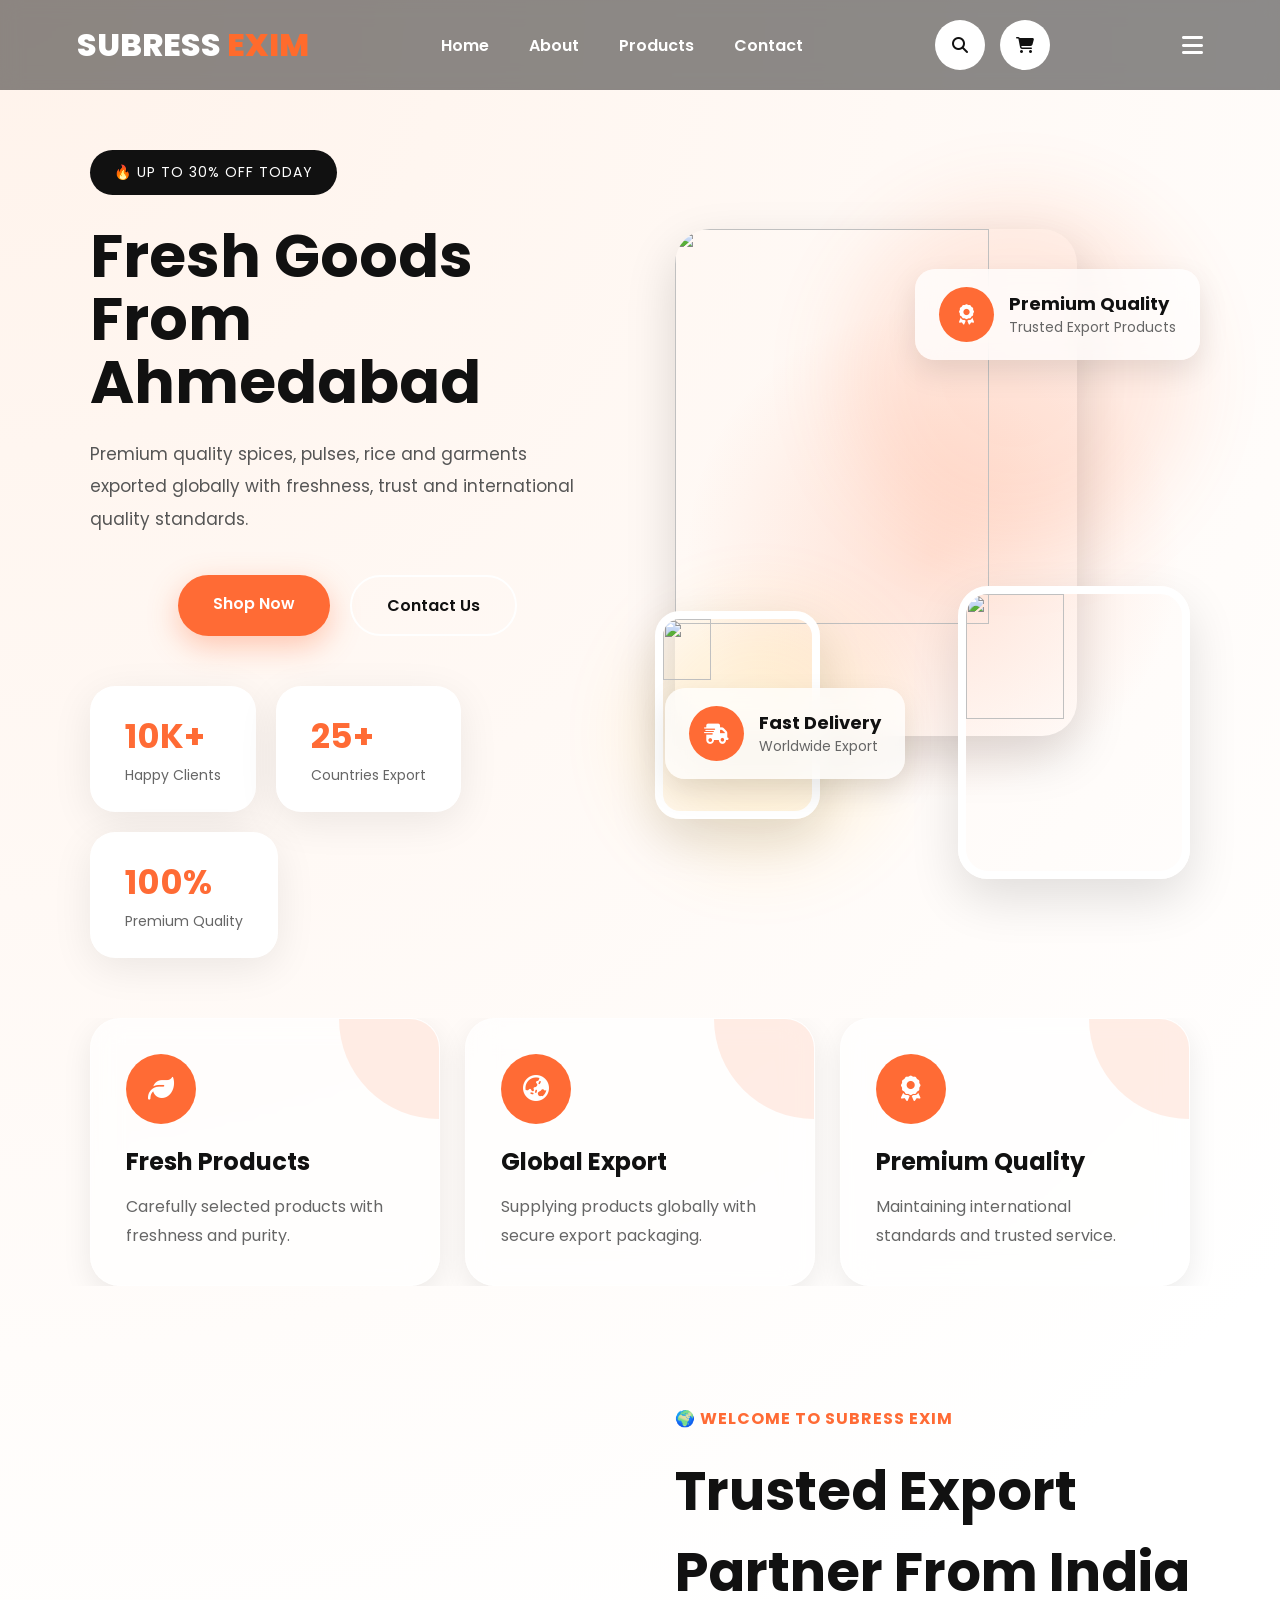
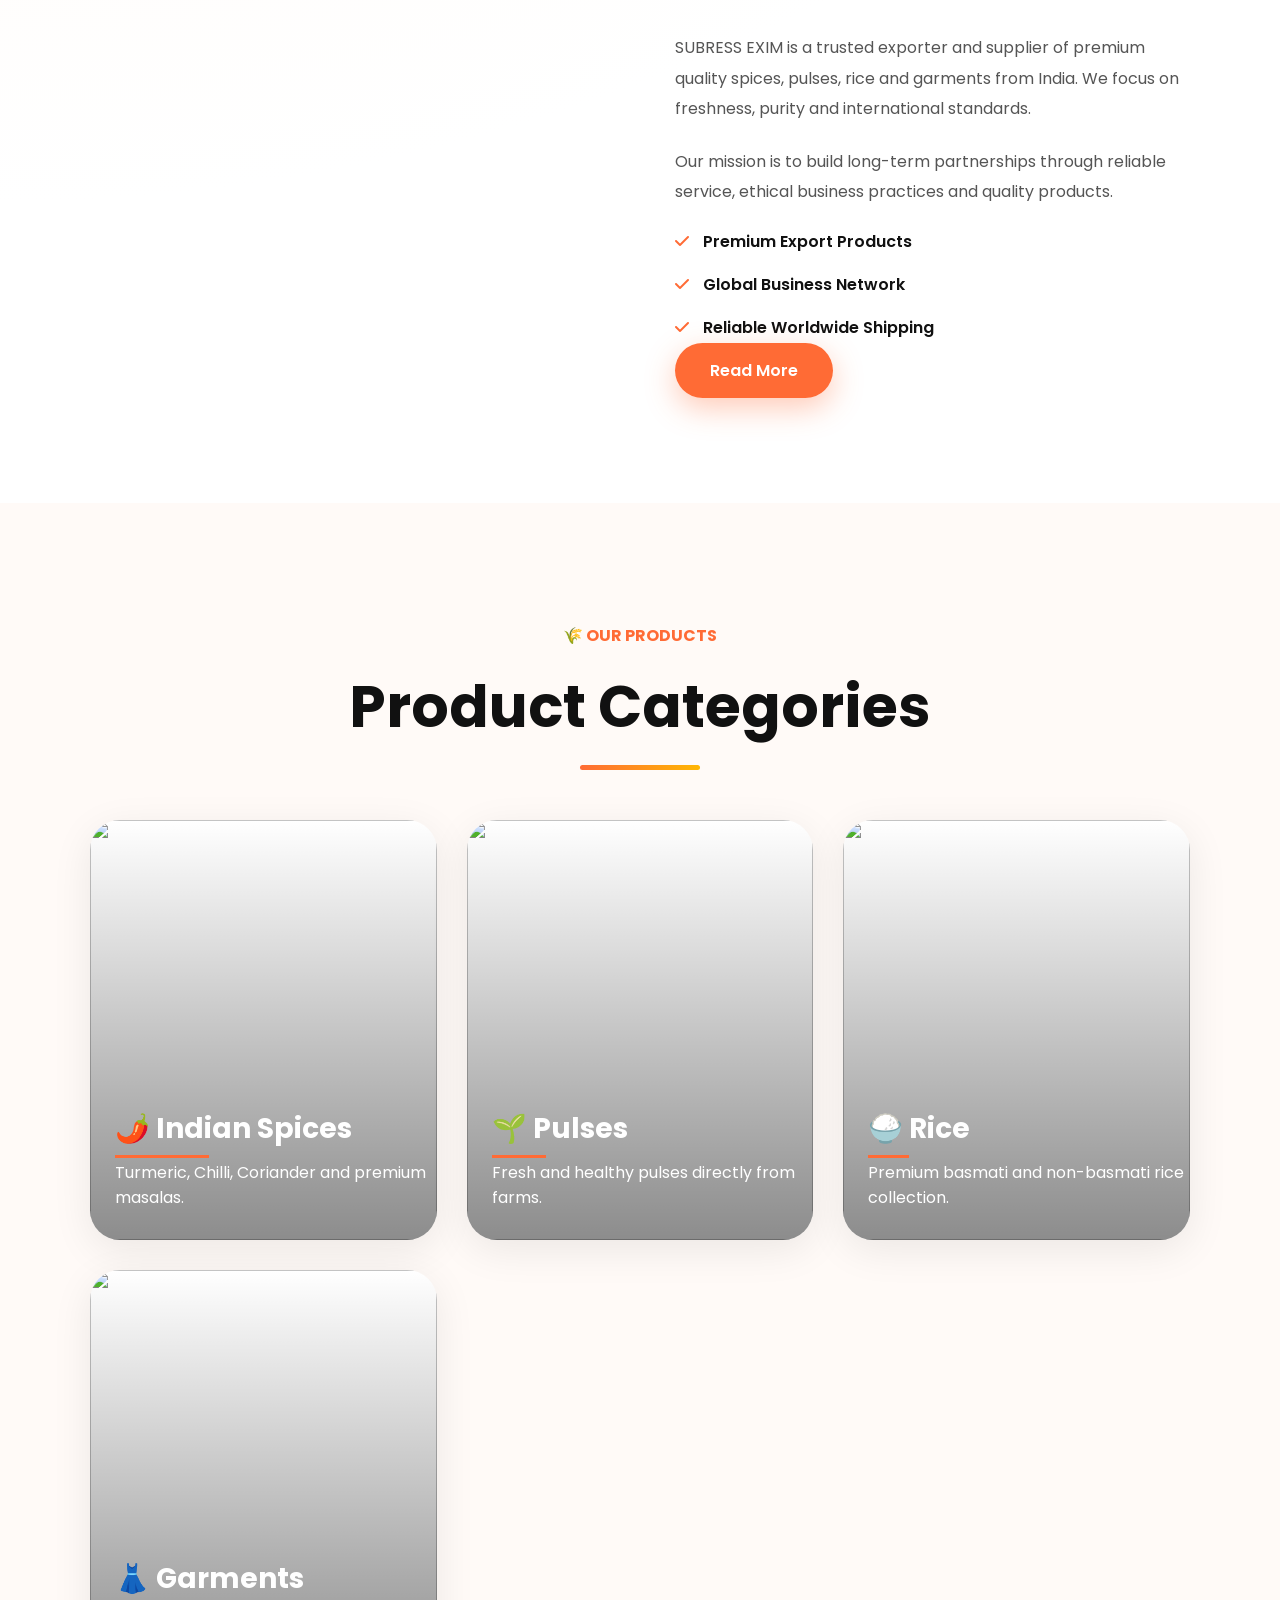
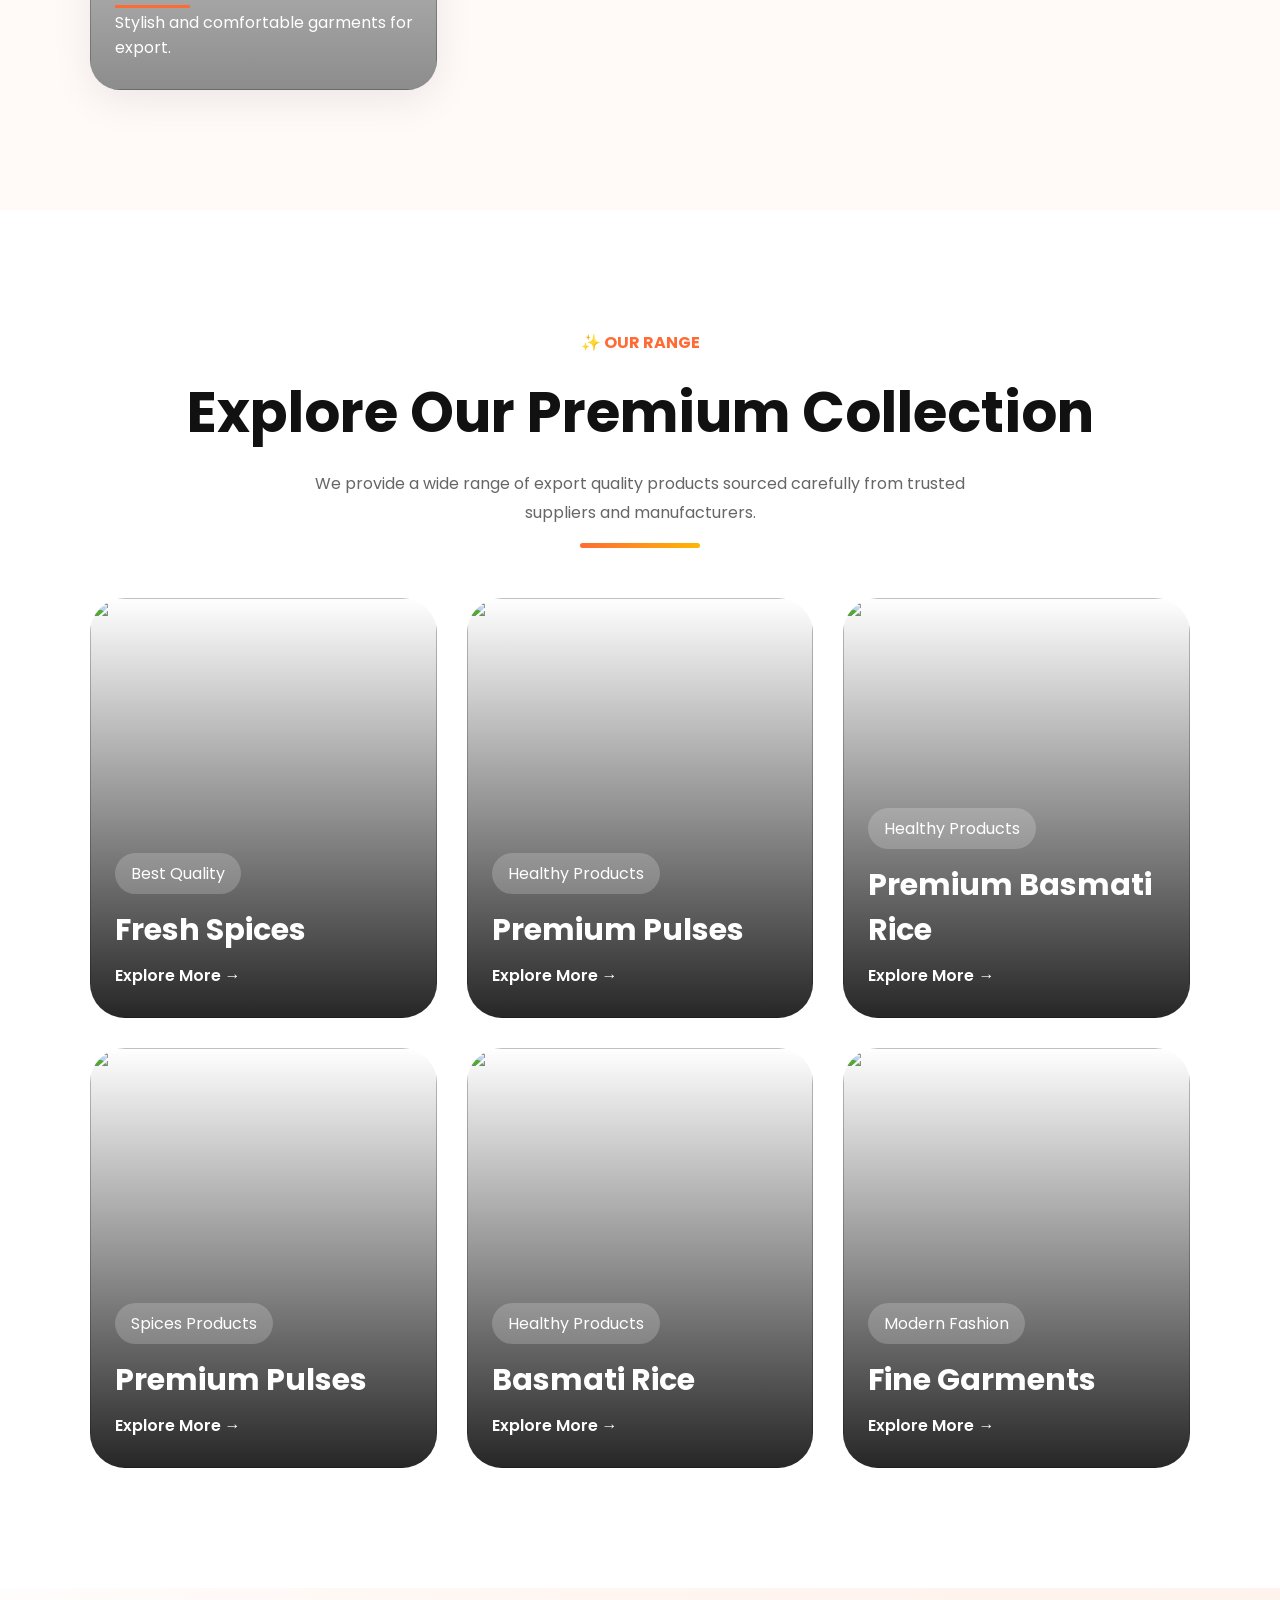
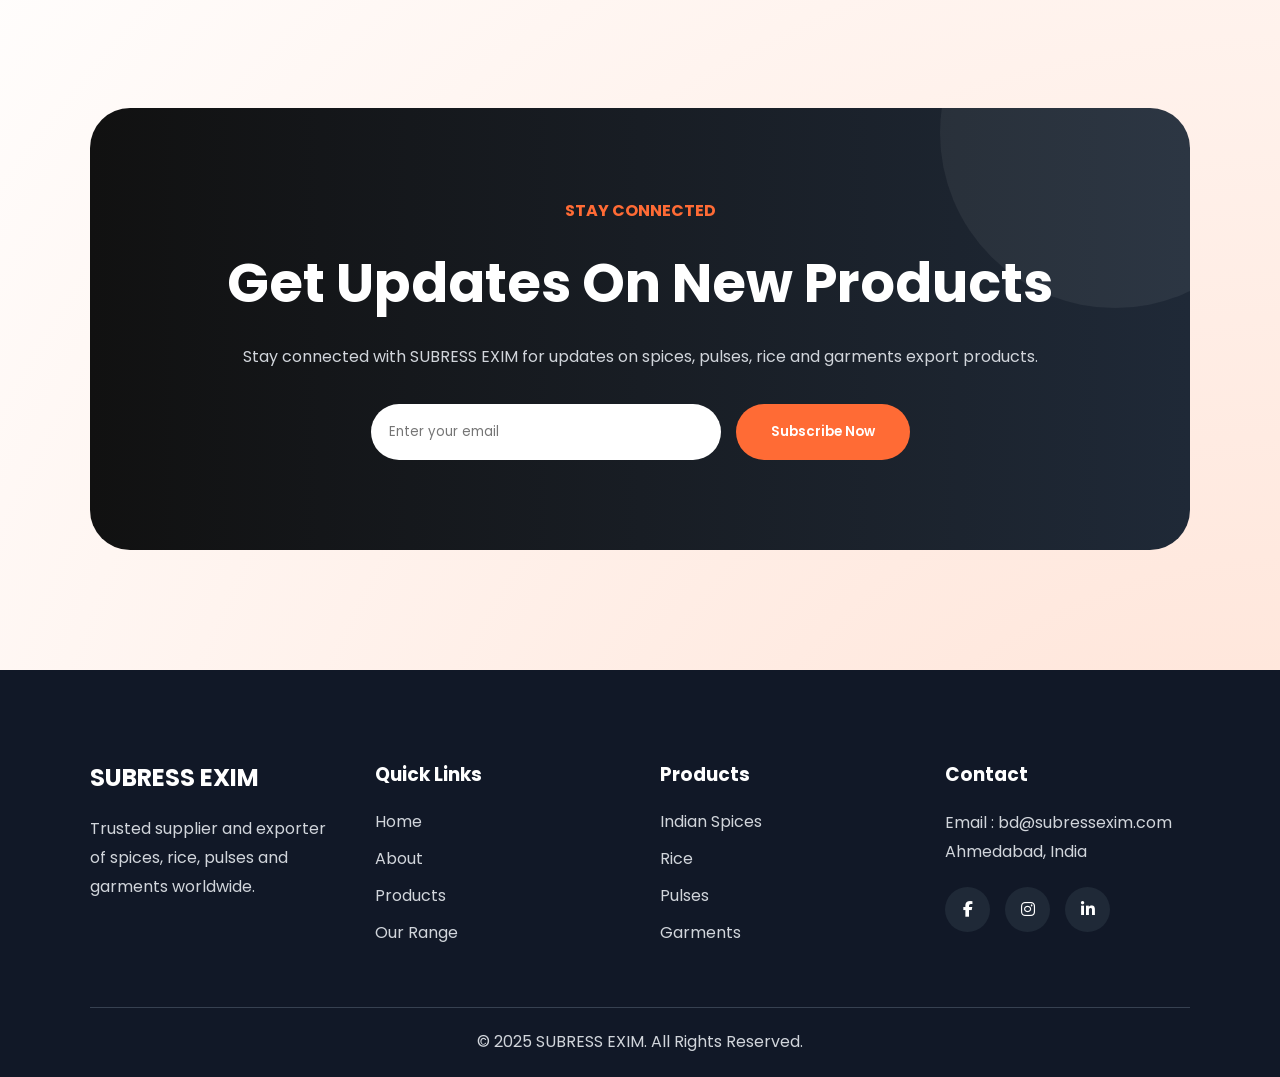
==== commit f830ac05: "something changes" ====
--- a/index.html
+++ b/index.html
@@ -68,8 +68,7 @@
 </span>
 
 <h1>
-Fresh Goods <br>
-From Ahmedabad
+Fresh Goods From Ahmedabad
 </h1>
 
 <p>
@@ -79,11 +78,11 @@
 
 <div class="hero-btns">
 
-<a href="#" class="btn dark-btn">
+<a href="products.html" class="btn dark-btn">
 Shop Now
 </a>
 
-<a href="#" class="btn light-btn">
+<a href="contact.html" class="btn light-btn">
 Contact Us
 </a>
 
--- a/style.css
+++ b/style.css
@@ -64,6 +64,7 @@
 .navbar{
   display:flex;
   align-items:center;
+   position: relative;
   justify-content:space-between;
 }
 
@@ -130,35 +131,39 @@
 /* MENU BUTTON */
 
 .menu-btn{
-  display:none;
+  display:block;
   font-size:1.5rem;
   cursor:pointer;
   color:#fff;
 }
 
-/* ================= RESPONSIVE ================= */
-
 @media(max-width:900px){
 
-  .menu-btn{
-    display:block;
-  }
-
   .nav-links{
+    background:#111;
     position:absolute;
     top:100%;
-    right:-100%;
+    right:-250px;
     width:250px;
-    background:#111;
+    padding:30px;
     flex-direction:column;
-    align-items:flex-start;
-    padding:30px;
-    gap:25px;
-    transition:.4s;
+    gap:20px;
+    transition:0.4s ease;
   }
 
   .nav-links.active{
     right:6%;
+  }
+
+  .nav-links li a{
+    color: black;
+    font-size:16px;
+    font-weight:600;
+    display:block;
+  }
+
+  .nav-links li a:hover{
+    color:#ff6b2c;
   }
 
 }
@@ -188,7 +193,7 @@
 }
 
 .hero-left h1{
-  font-size:72px;
+  font-size:60px;
   line-height:1.05;
   margin-bottom:24px;
   color:#111;
